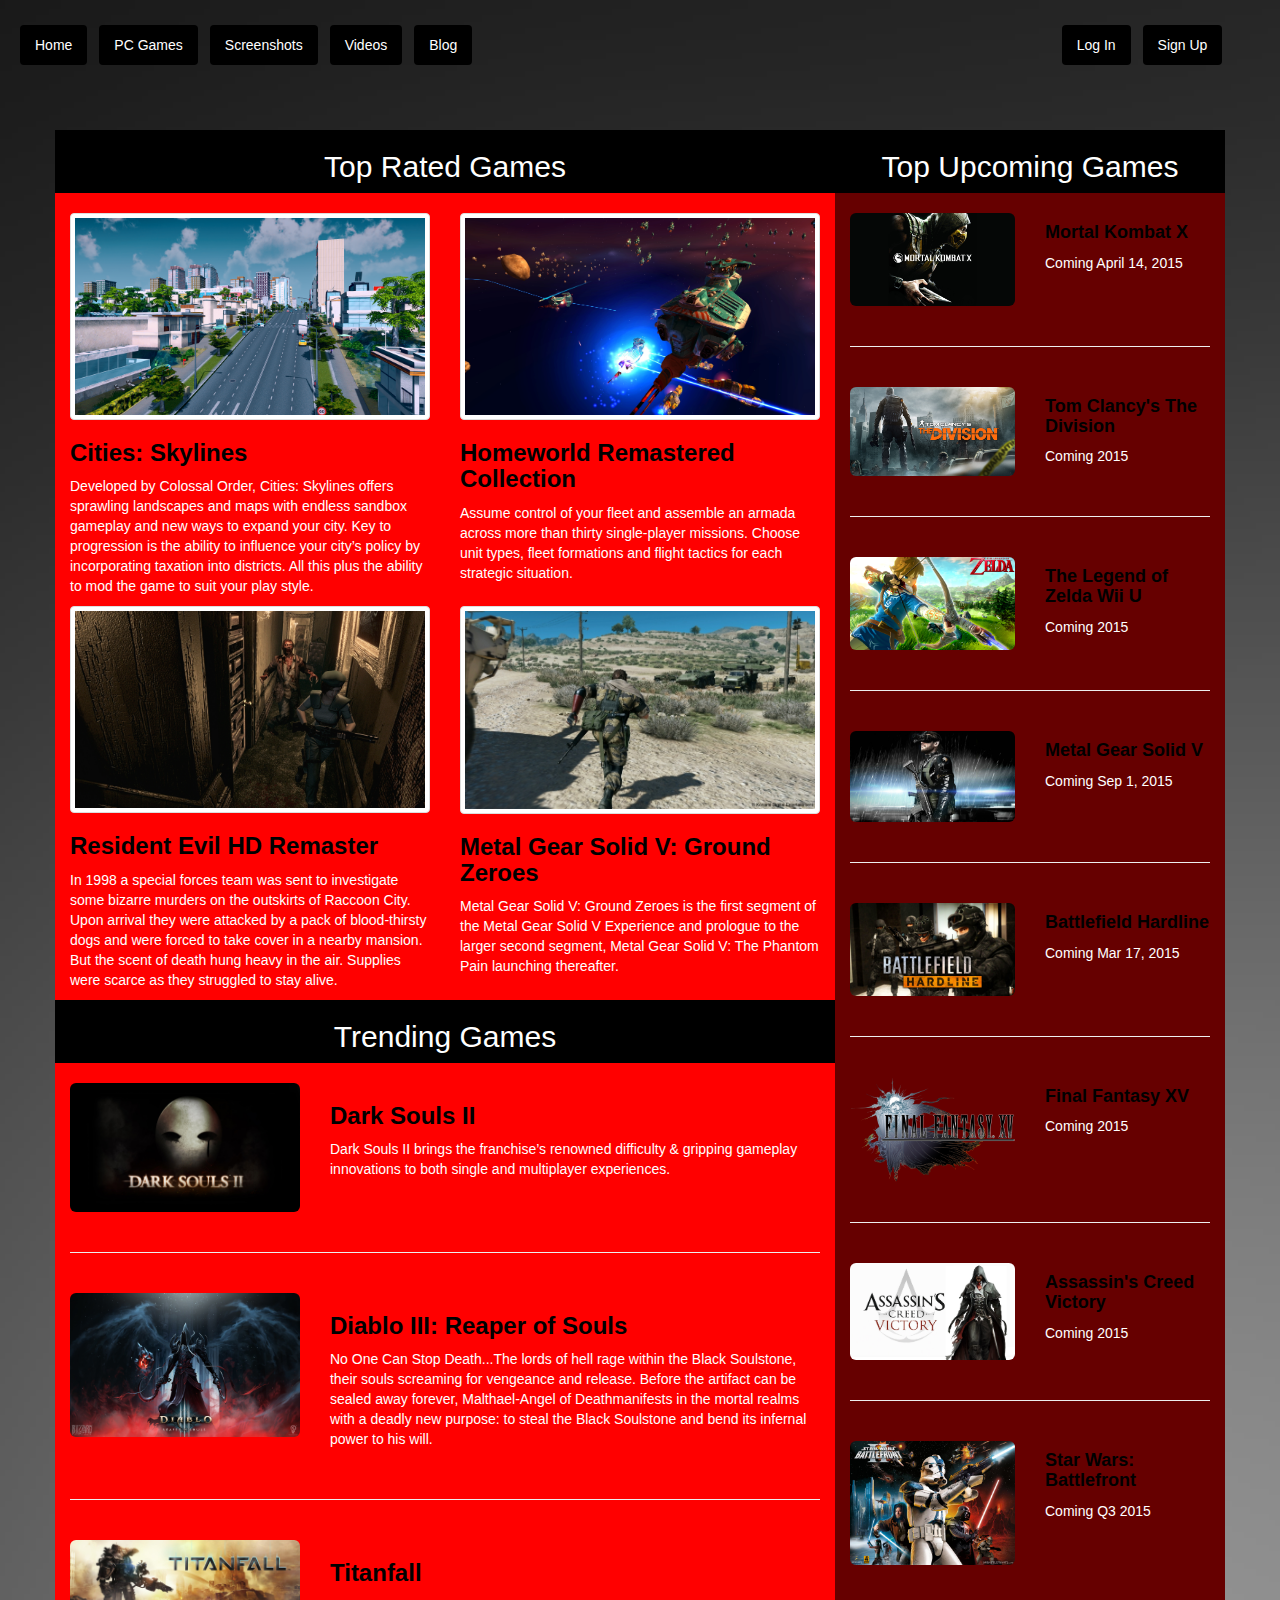
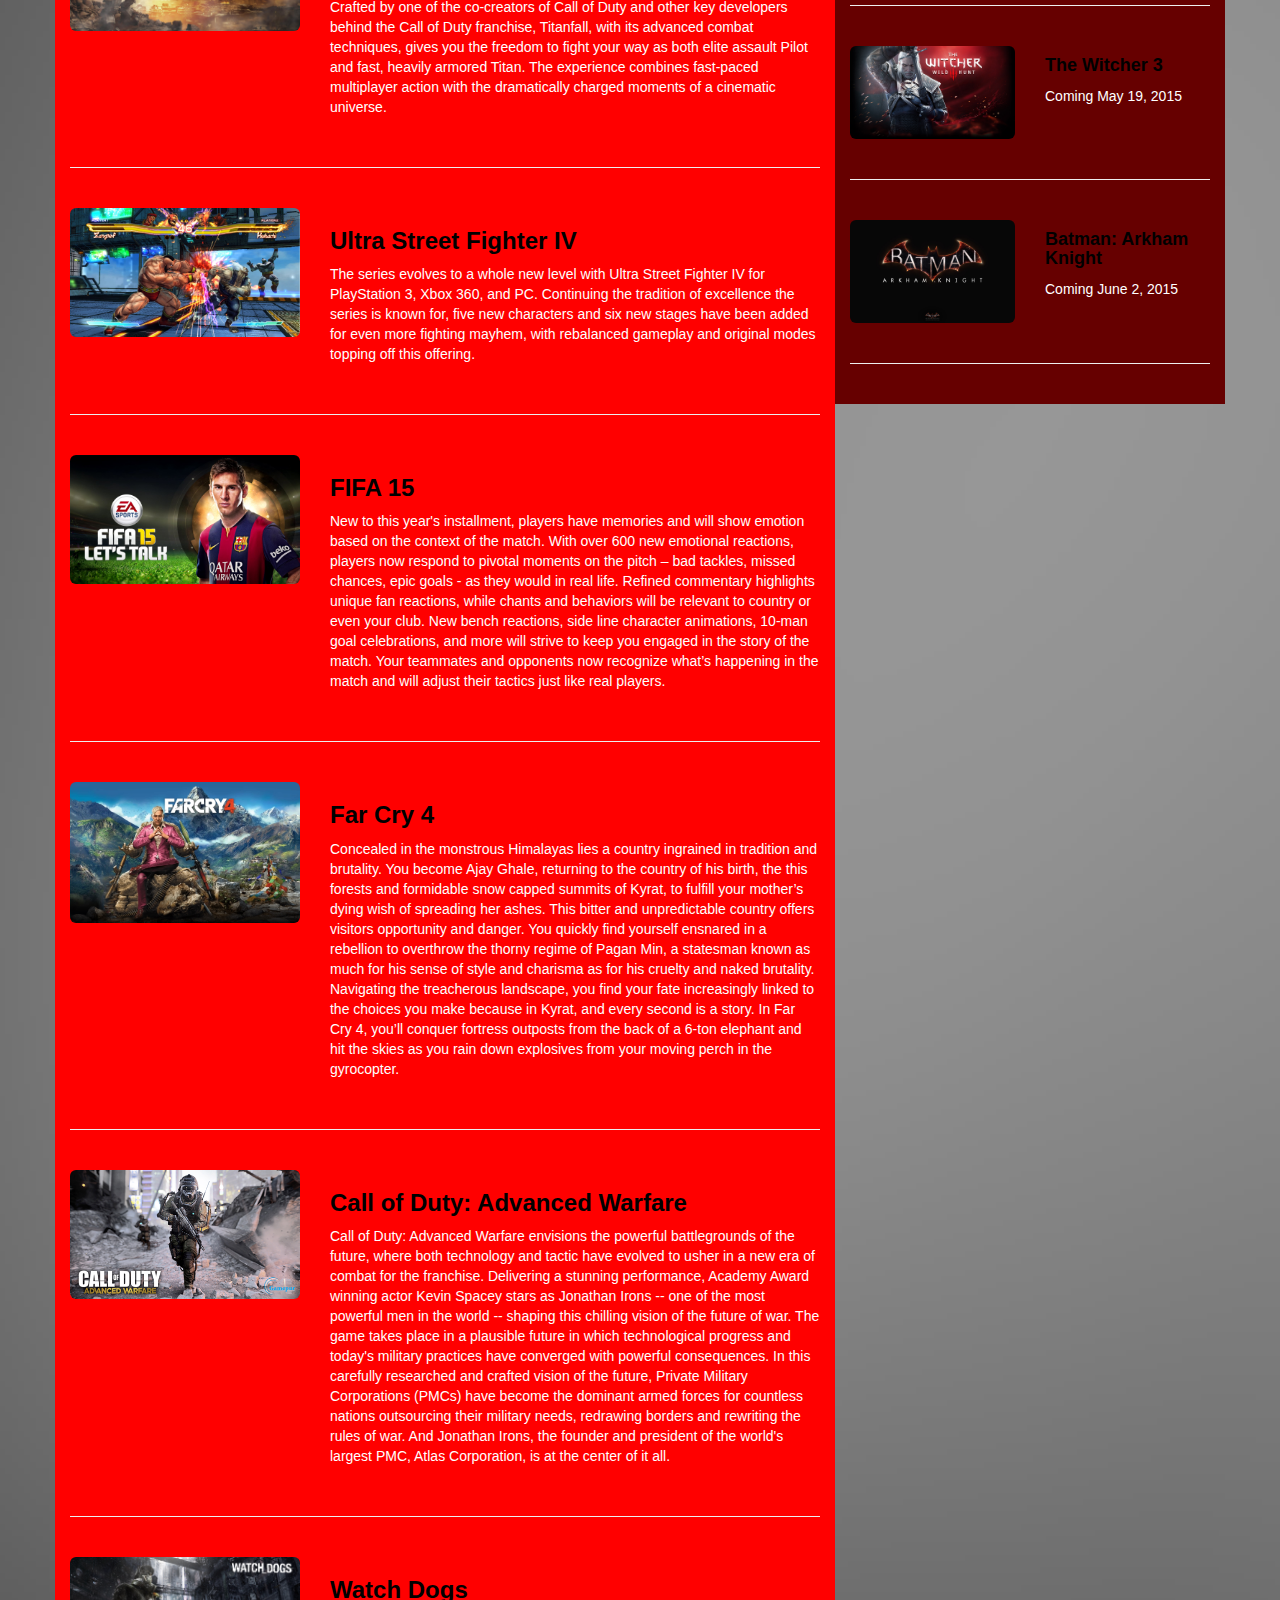
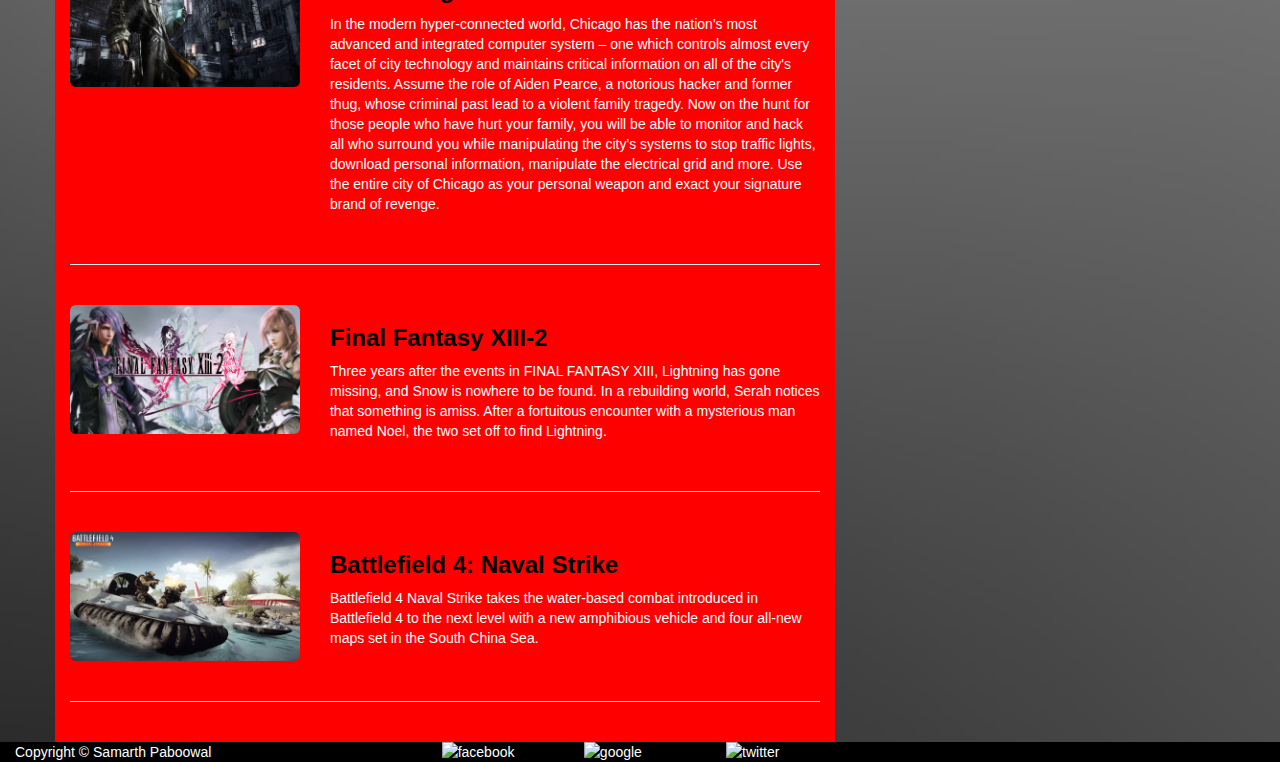
==== index.html @ a8f9a97d "a" ====
<!DOCTYPE html>
<html lang="en">
<head>
	<title>Gaming Hour</title>
	<meta charset="utf-8">
	<meta http-equiv="X-UA-Compatible" content="IE=edge">
	<meta name="viewport" content="width=device-width initial-scale=1">
	<link rel="stylesheet" type="text/css" href="css/bootstrap.css">
	<link rel="stylesheet" type="text/css" href="css/index.css">
</head>
<body>
	<div class="container-fluid">
		<br>
			<div class="row header">
				<div class="col-md-10">
					<ul class="nav nav-pills">
						<li><a class="buttons" href="index.html">Home</a></li>
						<li><a class="buttons" href="games.html">PC Games</a></li>
						<li><a class="buttons" href="screenshots.html">Screenshots</a></li>
						<li><a class="buttons" href="videos.html">Videos</a></li>
						<li><a class="buttons" href="blog.html">Blog</a></li>
					</ul>
				</div>
				<div class="col-md-2">
					<ul class="nav nav-pills">
						<li><a class="buttons" href="login.html">Log In</a></li>
						<li><a class="buttons" href="signup.html">Sign Up</a></li>
					</ul>
				</div>
			</div><br><br><br>

		<div class="container">
			<div class="row">
				<div class="col-md-8 a">
					<div class="row">
						<div class="col-md-12 rated">
							<h2 class="text-center">Top Rated Games</h2>
						</div>
					</div><br>
					<div class="row">
						<div class="col-md-6">
							<img class="img-responsive img-thumbnail" src="images/rated1.png" alt="rated1">
							<h3 class="heading"><b>Cities: Skylines</b></h3>
							<p class="para">Developed by Colossal Order, Cities: Skylines offers sprawling landscapes and maps with endless sandbox gameplay and new ways to expand your city. Key to progression is the ability to influence your city’s policy by incorporating taxation into districts. All this plus the ability to mod the game to suit your play style.</p>
						</div>
						<div class="col-md-6">
							<img class="img-responsive img-thumbnail" src="images/rated2.jpg" alt="rated2">
							<h3 class="heading"><b>Homeworld Remastered Collection</b></h3>
							<p class="para">Assume control of your fleet and assemble an armada across more than thirty single-player missions. Choose unit types, fleet formations and flight tactics for each strategic situation.</p>
						</div>
					</div>
					<div class="row">
						<div class="col-md-6">
							<img class="img-responsive img-thumbnail" src="images/rated3.jpg" alt="rated3">
							<h3 class="heading"><b>Resident Evil HD Remaster</b></h3>
							<p class="para"> In 1998 a special forces team was sent to investigate some bizarre murders on the outskirts of Raccoon City. Upon arrival they were attacked by a pack of blood-thirsty dogs and were forced to take cover in a nearby mansion. But the scent of death hung heavy in the air. Supplies were scarce as they struggled to stay alive.</p>
						</div>
						<div class="col-md-6">
							<img class="img-responsive img-thumbnail" src="images/rated4.jpg" alt="rated4">
							<h3 class="heading"><b>Metal Gear Solid V: Ground Zeroes</b></h3>
							<p class="para">Metal Gear Solid V: Ground Zeroes is the first segment of the Metal Gear Solid V Experience and prologue to the larger second segment, Metal Gear Solid V: The Phantom Pain launching thereafter.</p>
						</div>
					</div>
					<div class="row">
						<div class="col-md-12 trending">
							<h2 class="text-center">Trending Games</h2>
						</div>
					</div><br>
					<div class="row">
						<div class="col-md-4">
							<img class="img-responsive img-rounded" src="images/trending1.jpg" alt="trending1">
						</div>
						<div class="col-md-8">
							<h3 class="heading"><b>Dark Souls II</b></h3>
							<p class="para">Dark Souls II brings the franchise’s renowned difficulty & gripping gameplay innovations to both single and multiplayer experiences.</p>
						</div>
					</div><br><hr><br>
					<div class="row">
						<div class="col-md-4">
							<img class="img-responsive img-rounded" src="images/trending2.jpg" alt="trending2">
						</div>
						<div class="col-md-8">
							<h3 class="heading"><b>Diablo III: Reaper of Souls</b></h3>
							<p class="para">No One Can Stop Death...The lords of hell rage within the Black Soulstone, their souls screaming for vengeance and release. Before the artifact can be sealed away forever, Malthael-Angel of Deathmanifests in the mortal realms with a deadly new purpose: to steal the Black Soulstone and bend its infernal power to his will. </p>
						</div>
					</div><br><hr><br>
					<div class="row">
						<div class="col-md-4">
							<img class="img-responsive img-rounded" src="images/trending3.jpg" alt="trending3">
						</div>
						<div class="col-md-8">
							<h3 class="heading"><b>Titanfall</b></h3>
							<p class="para"> Crafted by one of the co-creators of Call of Duty and other key developers behind the Call of Duty franchise, Titanfall, with its advanced combat techniques, gives you the freedom to fight your way as both elite assault Pilot and fast, heavily armored Titan. The experience combines fast-paced multiplayer action with the dramatically charged moments of a cinematic universe.</p>
						</div>
					</div><br><hr><br>
					<div class="row">
						<div class="col-md-4">
							<img class="img-responsive img-rounded" src="images/trending4.jpg" alt="trending4">
						</div>
						<div class="col-md-8">
							<h3 class="heading"><b>Ultra Street Fighter IV</b></h3>
							<p class="para">The series evolves to a whole new level with Ultra Street Fighter IV for PlayStation 3, Xbox 360, and PC. Continuing the tradition of excellence the series is known for, five new characters and six new stages have been added for even more fighting mayhem, with rebalanced gameplay and original modes topping off this offering.</p>
						</div>
					</div><br><hr><br>
					<div class="row">
						<div class="col-md-4">
							<img class="img-responsive img-rounded" src="images/trending5.jpg" alt="trending5">
						</div>
						<div class="col-md-8">
							<h3 class="heading"><b>FIFA 15</b></h3>
							<p class="para"> New to this year's installment, players have memories and will show emotion based on the context of the match. With over 600 new emotional reactions, players now respond to pivotal moments on the pitch – bad tackles, missed chances, epic goals - as they would in real life. Refined commentary highlights unique fan reactions, while chants and behaviors will be relevant to country or even your club. New bench reactions, side line character animations, 10-man goal celebrations, and more will strive to keep you engaged in the story of the match. Your teammates and opponents now recognize what’s happening in the match and will adjust their tactics just like real players.</p>
						</div>
					</div><br><hr><br>
					<div class="row">
						<div class="col-md-4">
							<img class="img-responsive img-rounded" src="images/trending6.jpg" alt="trending6">
						</div>
						<div class="col-md-8">
							<h3 class="heading"><b>Far Cry 4</b></h3>
							<p class="para">Concealed in the monstrous Himalayas lies a country ingrained in tradition and brutality. You become Ajay Ghale, returning to the country of his birth, the this forests and formidable snow capped summits of Kyrat, to fulfill your mother’s dying wish of spreading her ashes. This bitter and unpredictable country offers visitors opportunity and danger. You quickly find yourself ensnared in a rebellion to overthrow the thorny regime of Pagan Min, a statesman known as much for his sense of style and charisma as for his cruelty and naked brutality. Navigating the treacherous landscape, you find your fate increasingly linked to the choices you make because in Kyrat, and every second is a story. In Far Cry 4, you’ll conquer fortress outposts from the back of a 6-ton elephant and hit the skies as you rain down explosives from your moving perch in the gyrocopter.</p>
						</div>
					</div><br><hr><br>
					<div class="row">
						<div class="col-md-4">
							<img class="img-responsive img-rounded" src="images/trending7.jpg" alt="trending7">
						</div>
						<div class="col-md-8">
							<h3 class="heading"><b>Call of Duty: Advanced Warfare</b></h3>
							<p class="para">Call of Duty: Advanced Warfare envisions the powerful battlegrounds of the future, where both technology and tactic have evolved to usher in a new era of combat for the franchise. Delivering a stunning performance, Academy Award winning actor Kevin Spacey stars as Jonathan Irons -- one of the most powerful men in the world -- shaping this chilling vision of the future of war. The game takes place in a plausible future in which technological progress and today's military practices have converged with powerful consequences. In this carefully researched and crafted vision of the future, Private Military Corporations (PMCs) have become the dominant armed forces for countless nations outsourcing their military needs, redrawing borders and rewriting the rules of war. And Jonathan Irons, the founder and president of the world's largest PMC, Atlas Corporation, is at the center of it all. </p>
						</div>
					</div><br><hr><br>
					<div class="row">
						<div class="col-md-4">
							<img class="img-responsive img-rounded" src="images/trending8.jpg" alt="trending8">
						</div>
						<div class="col-md-8">
							<h3 class="heading"><b>Watch Dogs</b></h3>
							<p class="para">In the modern hyper-connected world, Chicago has the nation's most advanced and integrated computer system – one which controls almost every facet of city technology and maintains critical information on all of the city's residents. Assume the role of Aiden Pearce, a notorious hacker and former thug, whose criminal past lead to a violent family tragedy. Now on the hunt for those people who have hurt your family, you will be able to monitor and hack all who surround you while manipulating the city's systems to stop traffic lights, download personal information, manipulate the electrical grid and more. Use the entire city of Chicago as your personal weapon and exact your signature brand of revenge.</p>
						</div>
					</div><br><hr><br>
					<div class="row">
						<div class="col-md-4">
							<img class="img-responsive img-rounded" src="images/trending9.jpg" alt="trending9">
						</div>
						<div class="col-md-8">
							<h3 class="heading"><b>Final Fantasy XIII-2</b></h3>
							<p class="para">Three years after the events in FINAL FANTASY XIII, Lightning has gone missing, and Snow is nowhere to be found. In a rebuilding world, Serah notices that something is amiss. After a fortuitous encounter with a mysterious man named Noel, the two set off to find Lightning.</p>
						</div>
					</div><br><hr><br>
					<div class="row">
						<div class="col-md-4">
							<img class="img-responsive img-rounded" src="images/trending10.jpg" alt="trending10">
						</div>
						<div class="col-md-8">
							<h3 class="heading"><b>Battlefield 4: Naval Strike</b></h3>
							<p class="para">Battlefield 4 Naval Strike takes the water-based combat introduced in Battlefield 4 to the next level with a new amphibious vehicle and four all-new maps set in the South China Sea.</p>
						</div>
					</div><br><hr><br>
				</div>
				<div class="col-md-4 b">
					<div class="row">
						<div class="col-md-12 upcoming">
							<h2 class="text-center">Top Upcoming Games</h2>
						</div>
					</div><br>
					<div class="row">
						<div class="col-md-6">
							<img class="img-responsive img-rounded" src="images/upcoming1.jpg" alt="upcoming1">
						</div>
						<div class="col-md-6">
							<h4 class="heading"><b>Mortal Kombat X</b></h4>
							<p class="para">Coming April 14, 2015</p>
						</div>
					</div><br><hr><br>
					<div class="row">
						<div class="col-md-6">
							<img class="img-responsive img-rounded" src="images/upcoming2.jpg" alt="upcoming2">
						</div>
						<div class="col-md-6">
							<h4 class="heading"><b>Tom Clancy's The Division</b></h4>
							<p class="para">Coming 2015</p>
						</div>
					</div><br><hr><br>
					<div class="row">
						<div class="col-md-6">
							<img class="img-responsive img-rounded" src="images/upcoming3.jpg" alt="upcoming3">
						</div>
						<div class="col-md-6">
							<h4 class="heading"><b>The Legend of Zelda Wii U</b></h4>
							<p class="para">Coming 2015</p>
						</div>
					</div><br><hr><br>
					<div class="row">
						<div class="col-md-6">
							<img class="img-responsive img-rounded" src="images/upcoming4.jpg" alt="upcoming4">
						</div>
						<div class="col-md-6">
							<h4 class="heading"><b>Metal Gear Solid V</b></h4>
							<p class="para">Coming Sep 1, 2015</p>
						</div>
					</div><br><hr><br>
					<div class="row">
						<div class="col-md-6">
							<img class="img-responsive img-rounded" src="images/upcoming5.jpg" alt="upcoming5">
						</div>
						<div class="col-md-6">
							<h4 class="heading"><b>Battlefield Hardline</b></h4>
							<p class="para">Coming Mar 17, 2015</p>
						</div>
					</div><br><hr><br>
					<div class="row">
						<div class="col-md-6">
							<img class="img-responsive img-rounded" src="images/upcoming6.jpg" alt="upcoming6">
						</div>
						<div class="col-md-6">
							<h4 class="heading"><b>Final Fantasy XV</b></h4>
							<p class="para">Coming 2015</p>
						</div>
					</div><br><hr><br>
					<div class="row">
						<div class="col-md-6">
							<img class="img-responsive img-rounded" src="images/upcoming7.jpg" alt="upcoming7">
						</div>
						<div class="col-md-6">
							<h4 class="heading"><b>Assassin's Creed Victory</b></h4>
							<p class="para">Coming 2015</p>
						</div>
					</div><br><hr><br>
					<div class="row">
						<div class="col-md-6">
							<img class="img-responsive img-rounded" src="images/upcoming8.jpg" alt="upcoming8">
						</div>
						<div class="col-md-6">
							<h4 class="heading"><b>Star Wars: Battlefront</b></h4>
							<p class="para">Coming Q3 2015</p>
						</div>
					</div><br><hr><br>
					<div class="row">
						<div class="col-md-6">
							<img class="img-responsive img-rounded" src="images/upcoming9.jpg" alt="upcoming9">
						</div>
						<div class="col-md-6">
							<h4 class="heading"><b>The Witcher 3</b></h4>
							<p class="para">Coming May 19, 2015</p>
						</div>
					</div><br><hr><br>
					<div class="row">
						<div class="col-md-6">
							<img class="img-responsive img-rounded" src="images/upcoming10.jpg" alt="upcoming10">
						</div>
						<div class="col-md-6">
							<h4 class="heading"><b>Batman: Arkham Knight</b></h4>
							<p class="para">Coming June 2, 2015</p>
						</div>
					</div><br><hr><br>
				</div>
			</div>
		</div>

		<div class="row footer">
			<div class="col-md-4">
				Copyright &#169; Samarth Paboowal
			</div>
			<div class="col-md-4">
				<div class="row">
					<div class="col-md-4 fb">
						<img src="images/" alt="facebook" class="img-responsive">
					</div>
					<div class="col-md-4 g">
						<img src="images/" alt="google" class="img-responsive">
					</div>
					<div class="col-md-4 t">
						<img src="images/" alt="twitter" class="img-responsive">
					</div>
				</div>
			</div>
			<div class="col-md-4">
				
			</div>
		</div>

	</div>
</body>
</html>
---- css/index.css ----
/* Index */
.container-fluid{
	height: 100%;
	background-image: url("../images/a.png");
	background-repeat: no-repeat;
	background-size: cover;
	background-position: center;

}

.header{
	width: 100%;
}

.buttons{
	color: white;
	background-color: black;
	margin: 5px;
}

.container{
	height: 100%;
}

.rated{
	background-color: black;
	color: white;
}

.trending{
	background-color: black;
	color: white;
}

.upcoming{
	background-color: black;
	color: white;
}

.para{
	color: white;
}

.heading{
	color: black;
}

.footer{
	background-color: black;
	color: white;
}

.a{
	background-color: red;
}

.b{
	background-color: #660000;
}


/* PC Games */
.index{
	background-color: black;
}

.alpha{
	background-color: red;
}
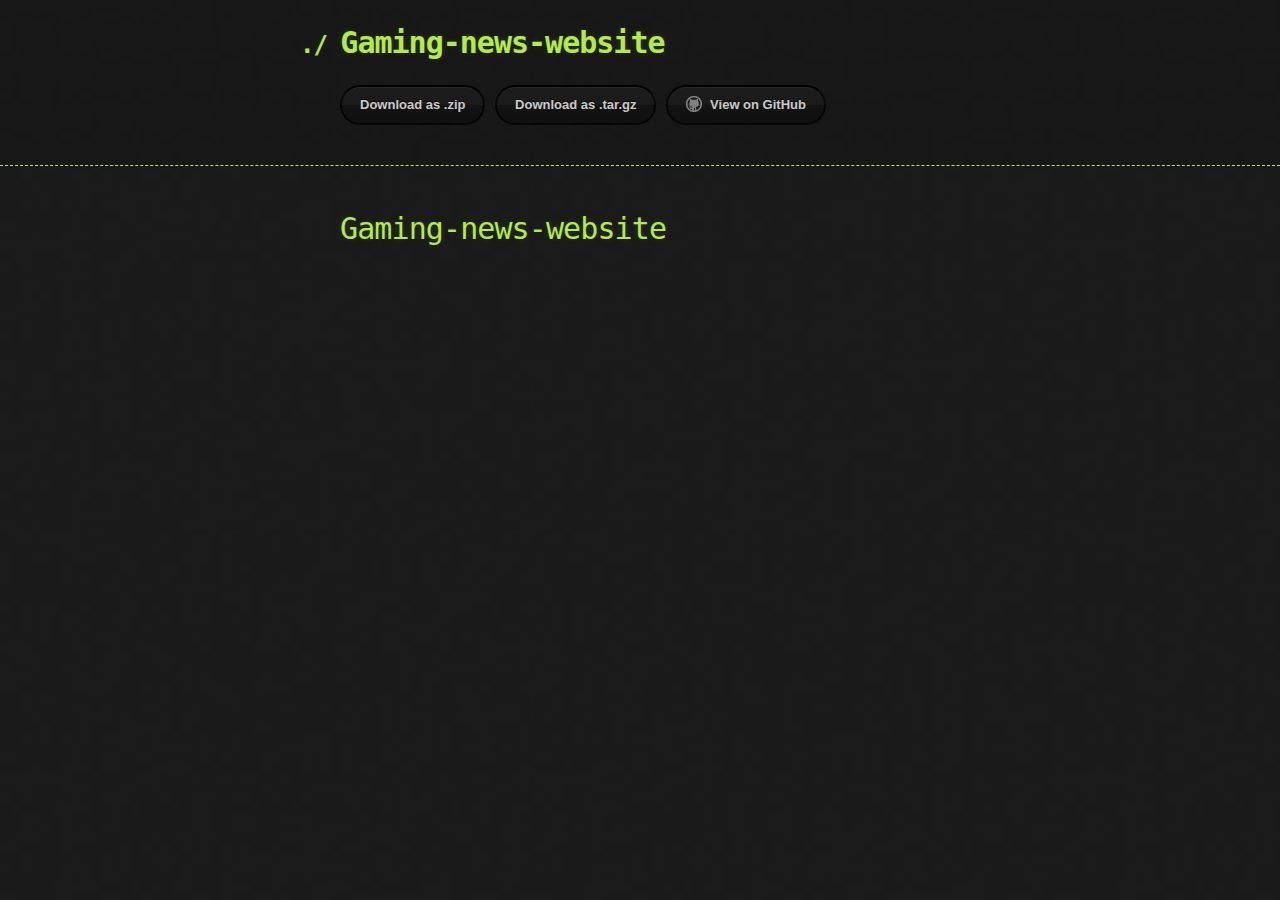
==== commit 6ec6c32c: "Create gh-pages branch via GitHub" ====
--- a/index.html
+++ b/index.html
@@ -1,284 +1,38 @@
 <!DOCTYPE html>
-<html lang="en">
-<head>
-	<title>Gaming Hour</title>
-	<meta charset="utf-8">
-	<meta http-equiv="X-UA-Compatible" content="IE=edge">
-	<meta name="viewport" content="width=device-width initial-scale=1">
-	<link rel="stylesheet" type="text/css" href="css/bootstrap.css">
-	<link rel="stylesheet" type="text/css" href="css/index.css">
-</head>
-<body>
-	<div class="container-fluid">
-		<br>
-			<div class="row header">
-				<div class="col-md-10">
-					<ul class="nav nav-pills">
-						<li><a class="buttons" href="index.html">Home</a></li>
-						<li><a class="buttons" href="games.html">PC Games</a></li>
-						<li><a class="buttons" href="screenshots.html">Screenshots</a></li>
-						<li><a class="buttons" href="videos.html">Videos</a></li>
-						<li><a class="buttons" href="blog.html">Blog</a></li>
-					</ul>
-				</div>
-				<div class="col-md-2">
-					<ul class="nav nav-pills">
-						<li><a class="buttons" href="login.html">Log In</a></li>
-						<li><a class="buttons" href="signup.html">Sign Up</a></li>
-					</ul>
-				</div>
-			</div><br><br><br>
+<html>
+  <head>
+    <meta charset='utf-8'>
+    <meta http-equiv="X-UA-Compatible" content="chrome=1">
 
-		<div class="container">
-			<div class="row">
-				<div class="col-md-8 a">
-					<div class="row">
-						<div class="col-md-12 rated">
-							<h2 class="text-center">Top Rated Games</h2>
-						</div>
-					</div><br>
-					<div class="row">
-						<div class="col-md-6">
-							<img class="img-responsive img-thumbnail" src="images/rated1.png" alt="rated1">
-							<h3 class="heading"><b>Cities: Skylines</b></h3>
-							<p class="para">Developed by Colossal Order, Cities: Skylines offers sprawling landscapes and maps with endless sandbox gameplay and new ways to expand your city. Key to progression is the ability to influence your city’s policy by incorporating taxation into districts. All this plus the ability to mod the game to suit your play style.</p>
-						</div>
-						<div class="col-md-6">
-							<img class="img-responsive img-thumbnail" src="images/rated2.jpg" alt="rated2">
-							<h3 class="heading"><b>Homeworld Remastered Collection</b></h3>
-							<p class="para">Assume control of your fleet and assemble an armada across more than thirty single-player missions. Choose unit types, fleet formations and flight tactics for each strategic situation.</p>
-						</div>
-					</div>
-					<div class="row">
-						<div class="col-md-6">
-							<img class="img-responsive img-thumbnail" src="images/rated3.jpg" alt="rated3">
-							<h3 class="heading"><b>Resident Evil HD Remaster</b></h3>
-							<p class="para"> In 1998 a special forces team was sent to investigate some bizarre murders on the outskirts of Raccoon City. Upon arrival they were attacked by a pack of blood-thirsty dogs and were forced to take cover in a nearby mansion. But the scent of death hung heavy in the air. Supplies were scarce as they struggled to stay alive.</p>
-						</div>
-						<div class="col-md-6">
-							<img class="img-responsive img-thumbnail" src="images/rated4.jpg" alt="rated4">
-							<h3 class="heading"><b>Metal Gear Solid V: Ground Zeroes</b></h3>
-							<p class="para">Metal Gear Solid V: Ground Zeroes is the first segment of the Metal Gear Solid V Experience and prologue to the larger second segment, Metal Gear Solid V: The Phantom Pain launching thereafter.</p>
-						</div>
-					</div>
-					<div class="row">
-						<div class="col-md-12 trending">
-							<h2 class="text-center">Trending Games</h2>
-						</div>
-					</div><br>
-					<div class="row">
-						<div class="col-md-4">
-							<img class="img-responsive img-rounded" src="images/trending1.jpg" alt="trending1">
-						</div>
-						<div class="col-md-8">
-							<h3 class="heading"><b>Dark Souls II</b></h3>
-							<p class="para">Dark Souls II brings the franchise’s renowned difficulty & gripping gameplay innovations to both single and multiplayer experiences.</p>
-						</div>
-					</div><br><hr><br>
-					<div class="row">
-						<div class="col-md-4">
-							<img class="img-responsive img-rounded" src="images/trending2.jpg" alt="trending2">
-						</div>
-						<div class="col-md-8">
-							<h3 class="heading"><b>Diablo III: Reaper of Souls</b></h3>
-							<p class="para">No One Can Stop Death...The lords of hell rage within the Black Soulstone, their souls screaming for vengeance and release. Before the artifact can be sealed away forever, Malthael-Angel of Deathmanifests in the mortal realms with a deadly new purpose: to steal the Black Soulstone and bend its infernal power to his will. </p>
-						</div>
-					</div><br><hr><br>
-					<div class="row">
-						<div class="col-md-4">
-							<img class="img-responsive img-rounded" src="images/trending3.jpg" alt="trending3">
-						</div>
-						<div class="col-md-8">
-							<h3 class="heading"><b>Titanfall</b></h3>
-							<p class="para"> Crafted by one of the co-creators of Call of Duty and other key developers behind the Call of Duty franchise, Titanfall, with its advanced combat techniques, gives you the freedom to fight your way as both elite assault Pilot and fast, heavily armored Titan. The experience combines fast-paced multiplayer action with the dramatically charged moments of a cinematic universe.</p>
-						</div>
-					</div><br><hr><br>
-					<div class="row">
-						<div class="col-md-4">
-							<img class="img-responsive img-rounded" src="images/trending4.jpg" alt="trending4">
-						</div>
-						<div class="col-md-8">
-							<h3 class="heading"><b>Ultra Street Fighter IV</b></h3>
-							<p class="para">The series evolves to a whole new level with Ultra Street Fighter IV for PlayStation 3, Xbox 360, and PC. Continuing the tradition of excellence the series is known for, five new characters and six new stages have been added for even more fighting mayhem, with rebalanced gameplay and original modes topping off this offering.</p>
-						</div>
-					</div><br><hr><br>
-					<div class="row">
-						<div class="col-md-4">
-							<img class="img-responsive img-rounded" src="images/trending5.jpg" alt="trending5">
-						</div>
-						<div class="col-md-8">
-							<h3 class="heading"><b>FIFA 15</b></h3>
-							<p class="para"> New to this year's installment, players have memories and will show emotion based on the context of the match. With over 600 new emotional reactions, players now respond to pivotal moments on the pitch – bad tackles, missed chances, epic goals - as they would in real life. Refined commentary highlights unique fan reactions, while chants and behaviors will be relevant to country or even your club. New bench reactions, side line character animations, 10-man goal celebrations, and more will strive to keep you engaged in the story of the match. Your teammates and opponents now recognize what’s happening in the match and will adjust their tactics just like real players.</p>
-						</div>
-					</div><br><hr><br>
-					<div class="row">
-						<div class="col-md-4">
-							<img class="img-responsive img-rounded" src="images/trending6.jpg" alt="trending6">
-						</div>
-						<div class="col-md-8">
-							<h3 class="heading"><b>Far Cry 4</b></h3>
-							<p class="para">Concealed in the monstrous Himalayas lies a country ingrained in tradition and brutality. You become Ajay Ghale, returning to the country of his birth, the this forests and formidable snow capped summits of Kyrat, to fulfill your mother’s dying wish of spreading her ashes. This bitter and unpredictable country offers visitors opportunity and danger. You quickly find yourself ensnared in a rebellion to overthrow the thorny regime of Pagan Min, a statesman known as much for his sense of style and charisma as for his cruelty and naked brutality. Navigating the treacherous landscape, you find your fate increasingly linked to the choices you make because in Kyrat, and every second is a story. In Far Cry 4, you’ll conquer fortress outposts from the back of a 6-ton elephant and hit the skies as you rain down explosives from your moving perch in the gyrocopter.</p>
-						</div>
-					</div><br><hr><br>
-					<div class="row">
-						<div class="col-md-4">
-							<img class="img-responsive img-rounded" src="images/trending7.jpg" alt="trending7">
-						</div>
-						<div class="col-md-8">
-							<h3 class="heading"><b>Call of Duty: Advanced Warfare</b></h3>
-							<p class="para">Call of Duty: Advanced Warfare envisions the powerful battlegrounds of the future, where both technology and tactic have evolved to usher in a new era of combat for the franchise. Delivering a stunning performance, Academy Award winning actor Kevin Spacey stars as Jonathan Irons -- one of the most powerful men in the world -- shaping this chilling vision of the future of war. The game takes place in a plausible future in which technological progress and today's military practices have converged with powerful consequences. In this carefully researched and crafted vision of the future, Private Military Corporations (PMCs) have become the dominant armed forces for countless nations outsourcing their military needs, redrawing borders and rewriting the rules of war. And Jonathan Irons, the founder and president of the world's largest PMC, Atlas Corporation, is at the center of it all. </p>
-						</div>
-					</div><br><hr><br>
-					<div class="row">
-						<div class="col-md-4">
-							<img class="img-responsive img-rounded" src="images/trending8.jpg" alt="trending8">
-						</div>
-						<div class="col-md-8">
-							<h3 class="heading"><b>Watch Dogs</b></h3>
-							<p class="para">In the modern hyper-connected world, Chicago has the nation's most advanced and integrated computer system – one which controls almost every facet of city technology and maintains critical information on all of the city's residents. Assume the role of Aiden Pearce, a notorious hacker and former thug, whose criminal past lead to a violent family tragedy. Now on the hunt for those people who have hurt your family, you will be able to monitor and hack all who surround you while manipulating the city's systems to stop traffic lights, download personal information, manipulate the electrical grid and more. Use the entire city of Chicago as your personal weapon and exact your signature brand of revenge.</p>
-						</div>
-					</div><br><hr><br>
-					<div class="row">
-						<div class="col-md-4">
-							<img class="img-responsive img-rounded" src="images/trending9.jpg" alt="trending9">
-						</div>
-						<div class="col-md-8">
-							<h3 class="heading"><b>Final Fantasy XIII-2</b></h3>
-							<p class="para">Three years after the events in FINAL FANTASY XIII, Lightning has gone missing, and Snow is nowhere to be found. In a rebuilding world, Serah notices that something is amiss. After a fortuitous encounter with a mysterious man named Noel, the two set off to find Lightning.</p>
-						</div>
-					</div><br><hr><br>
-					<div class="row">
-						<div class="col-md-4">
-							<img class="img-responsive img-rounded" src="images/trending10.jpg" alt="trending10">
-						</div>
-						<div class="col-md-8">
-							<h3 class="heading"><b>Battlefield 4: Naval Strike</b></h3>
-							<p class="para">Battlefield 4 Naval Strike takes the water-based combat introduced in Battlefield 4 to the next level with a new amphibious vehicle and four all-new maps set in the South China Sea.</p>
-						</div>
-					</div><br><hr><br>
-				</div>
-				<div class="col-md-4 b">
-					<div class="row">
-						<div class="col-md-12 upcoming">
-							<h2 class="text-center">Top Upcoming Games</h2>
-						</div>
-					</div><br>
-					<div class="row">
-						<div class="col-md-6">
-							<img class="img-responsive img-rounded" src="images/upcoming1.jpg" alt="upcoming1">
-						</div>
-						<div class="col-md-6">
-							<h4 class="heading"><b>Mortal Kombat X</b></h4>
-							<p class="para">Coming April 14, 2015</p>
-						</div>
-					</div><br><hr><br>
-					<div class="row">
-						<div class="col-md-6">
-							<img class="img-responsive img-rounded" src="images/upcoming2.jpg" alt="upcoming2">
-						</div>
-						<div class="col-md-6">
-							<h4 class="heading"><b>Tom Clancy's The Division</b></h4>
-							<p class="para">Coming 2015</p>
-						</div>
-					</div><br><hr><br>
-					<div class="row">
-						<div class="col-md-6">
-							<img class="img-responsive img-rounded" src="images/upcoming3.jpg" alt="upcoming3">
-						</div>
-						<div class="col-md-6">
-							<h4 class="heading"><b>The Legend of Zelda Wii U</b></h4>
-							<p class="para">Coming 2015</p>
-						</div>
-					</div><br><hr><br>
-					<div class="row">
-						<div class="col-md-6">
-							<img class="img-responsive img-rounded" src="images/upcoming4.jpg" alt="upcoming4">
-						</div>
-						<div class="col-md-6">
-							<h4 class="heading"><b>Metal Gear Solid V</b></h4>
-							<p class="para">Coming Sep 1, 2015</p>
-						</div>
-					</div><br><hr><br>
-					<div class="row">
-						<div class="col-md-6">
-							<img class="img-responsive img-rounded" src="images/upcoming5.jpg" alt="upcoming5">
-						</div>
-						<div class="col-md-6">
-							<h4 class="heading"><b>Battlefield Hardline</b></h4>
-							<p class="para">Coming Mar 17, 2015</p>
-						</div>
-					</div><br><hr><br>
-					<div class="row">
-						<div class="col-md-6">
-							<img class="img-responsive img-rounded" src="images/upcoming6.jpg" alt="upcoming6">
-						</div>
-						<div class="col-md-6">
-							<h4 class="heading"><b>Final Fantasy XV</b></h4>
-							<p class="para">Coming 2015</p>
-						</div>
-					</div><br><hr><br>
-					<div class="row">
-						<div class="col-md-6">
-							<img class="img-responsive img-rounded" src="images/upcoming7.jpg" alt="upcoming7">
-						</div>
-						<div class="col-md-6">
-							<h4 class="heading"><b>Assassin's Creed Victory</b></h4>
-							<p class="para">Coming 2015</p>
-						</div>
-					</div><br><hr><br>
-					<div class="row">
-						<div class="col-md-6">
-							<img class="img-responsive img-rounded" src="images/upcoming8.jpg" alt="upcoming8">
-						</div>
-						<div class="col-md-6">
-							<h4 class="heading"><b>Star Wars: Battlefront</b></h4>
-							<p class="para">Coming Q3 2015</p>
-						</div>
-					</div><br><hr><br>
-					<div class="row">
-						<div class="col-md-6">
-							<img class="img-responsive img-rounded" src="images/upcoming9.jpg" alt="upcoming9">
-						</div>
-						<div class="col-md-6">
-							<h4 class="heading"><b>The Witcher 3</b></h4>
-							<p class="para">Coming May 19, 2015</p>
-						</div>
-					</div><br><hr><br>
-					<div class="row">
-						<div class="col-md-6">
-							<img class="img-responsive img-rounded" src="images/upcoming10.jpg" alt="upcoming10">
-						</div>
-						<div class="col-md-6">
-							<h4 class="heading"><b>Batman: Arkham Knight</b></h4>
-							<p class="para">Coming June 2, 2015</p>
-						</div>
-					</div><br><hr><br>
-				</div>
-			</div>
-		</div>
+    <link rel="stylesheet" type="text/css" href="stylesheets/stylesheet.css" media="screen">
+    <link rel="stylesheet" type="text/css" href="stylesheets/pygment_trac.css" media="screen">
+    <link rel="stylesheet" type="text/css" href="stylesheets/print.css" media="print">
 
-		<div class="row footer">
-			<div class="col-md-4">
-				Copyright &#169; Samarth Paboowal
-			</div>
-			<div class="col-md-4">
-				<div class="row">
-					<div class="col-md-4 fb">
-						<img src="images/" alt="facebook" class="img-responsive">
-					</div>
-					<div class="col-md-4 g">
-						<img src="images/" alt="google" class="img-responsive">
-					</div>
-					<div class="col-md-4 t">
-						<img src="images/" alt="twitter" class="img-responsive">
-					</div>
-				</div>
-			</div>
-			<div class="col-md-4">
-				
-			</div>
-		</div>
+    <title>Gaming-news-website by samarth4487</title>
+  </head>
 
-	</div>
-</body>
+  <body>
+
+    <header>
+      <div class="container">
+        <h1>Gaming-news-website</h1>
+        <h2></h2>
+
+        <section id="downloads">
+          <a href="https://github.com/samarth4487/Gaming-news-website/zipball/master" class="btn">Download as .zip</a>
+          <a href="https://github.com/samarth4487/Gaming-news-website/tarball/master" class="btn">Download as .tar.gz</a>
+          <a href="https://github.com/samarth4487/Gaming-news-website" class="btn btn-github"><span class="icon"></span>View on GitHub</a>
+        </section>
+      </div>
+    </header>
+
+    <div class="container">
+      <section id="main_content">
+        <h1>
+<a id="gaming-news-website" class="anchor" href="#gaming-news-website" aria-hidden="true"><span class="octicon octicon-link"></span></a>Gaming-news-website</h1>
+      </section>
+    </div>
+
+    
+  </body>
 </html>--- a/stylesheets/stylesheet.css
+++ b/stylesheets/stylesheet.css
@@ -0,0 +1,247 @@
+body {
+  margin: 0;
+  padding: 0;
+  background: #151515 url("../images/bkg.png") 0 0;
+  color: #eaeaea;
+  font: 16px;
+  line-height: 1.5;
+  font-family: Monaco, "Bitstream Vera Sans Mono", "Lucida Console", Terminal, monospace;
+}
+
+/* General & 'Reset' Stuff */
+
+.container {
+  width: 90%;
+  max-width: 600px;
+  margin: 0 auto;
+}
+
+section {
+  display: block;
+  margin: 0 0 20px 0;
+}
+
+h1, h2, h3, h4, h5, h6 {
+  margin: 0 0 20px;
+}
+
+li {
+  line-height: 1.4 ;
+}
+
+/* Header, <header>
+   header   - container
+   h1       - project name
+   h2       - project description
+*/
+
+header {
+  background: rgba(0, 0, 0, 0.1);
+  width: 100%;
+  border-bottom: 1px dashed #b5e853;
+  padding: 20px 0;
+  margin: 0 0 40px 0;
+}
+
+header h1 {
+  font-size: 30px;
+  line-height: 1.5;
+  margin: 0 0 0 -40px;
+  font-weight: bold;
+  font-family: Monaco, "Bitstream Vera Sans Mono", "Lucida Console", Terminal, monospace;
+  color: #b5e853;
+  text-shadow: 0 1px 1px rgba(0, 0, 0, 0.1),
+               0 0 5px rgba(181, 232, 83, 0.1),
+               0 0 10px rgba(181, 232, 83, 0.1);
+  letter-spacing: -1px;
+  -webkit-font-smoothing: antialiased;
+}
+
+header h1:before {
+  content: "./ ";
+  font-size: 24px;
+}
+
+header h2 {
+  font-size: 18px;
+  font-weight: 300;
+  color: #666;
+}
+
+#downloads .btn {
+  display: inline-block;
+  text-align: center;
+  margin: 0;
+}
+
+/* Main Content
+*/
+
+#main_content {
+  width: 100%;
+  -webkit-font-smoothing: antialiased;
+}
+section img {
+  max-width: 100%
+}
+
+h1, h2, h3, h4, h5, h6 {
+  font-weight: normal;
+  font-family: Monaco, "Bitstream Vera Sans Mono", "Lucida Console", Terminal, monospace;
+  color: #b5e853;
+  letter-spacing: -0.03em;
+  text-shadow: 0 1px 1px rgba(0, 0, 0, 0.1),
+               0 0 5px rgba(181, 232, 83, 0.1),
+               0 0 10px rgba(181, 232, 83, 0.1);
+}
+
+#main_content h1 {
+  font-size: 30px;
+}
+
+#main_content h2 {
+  font-size: 24px;
+}
+
+#main_content h3 {
+  font-size: 18px;
+}
+
+#main_content h4 {
+  font-size: 14px;
+}
+
+#main_content h5 {
+  font-size: 12px;
+  text-transform: uppercase;
+  margin: 0 0 5px 0;
+}
+
+#main_content h6 {
+  font-size: 12px;
+  text-transform: uppercase;
+  color: #999;
+  margin: 0 0 5px 0;
+}
+
+dt {
+  font-style: italic;
+  font-weight: bold;
+}
+
+ul li {
+  list-style: none;
+}
+
+ul li:before {
+  content: ">>";
+  font-family: Monaco, "Bitstream Vera Sans Mono", "Lucida Console", Terminal, monospace;
+  font-size: 13px;
+  color: #b5e853;
+  margin-left: -37px;
+  margin-right: 21px;
+  line-height: 16px;
+}
+
+blockquote {
+  color: #aaa;
+  padding-left: 10px;
+  border-left: 1px dotted #666;
+}
+
+pre {
+  background: rgba(0, 0, 0, 0.9);
+  border: 1px solid rgba(255, 255, 255, 0.15);
+  padding: 10px;
+  font-size: 14px;
+  color: #b5e853;
+  border-radius: 2px;
+  -moz-border-radius: 2px;
+  -webkit-border-radius: 2px;
+  text-wrap: normal;
+  overflow: auto;
+  overflow-y: hidden;
+}
+
+table {
+  width: 100%;
+  margin: 0 0 20px 0;
+}
+
+th {
+  text-align: left;
+  border-bottom: 1px dashed #b5e853;
+  padding: 5px 10px;
+}
+
+td {
+  padding: 5px 10px;
+}
+
+hr {
+  height: 0;
+  border: 0;
+  border-bottom: 1px dashed #b5e853;
+  color: #b5e853;
+}
+
+/* Buttons
+*/
+
+.btn {
+  display: inline-block;
+  background: -webkit-linear-gradient(top, rgba(40, 40, 40, 0.3), rgba(35, 35, 35, 0.3) 50%, rgba(10, 10, 10, 0.3) 50%, rgba(0, 0, 0, 0.3));
+  padding: 8px 18px;
+  border-radius: 50px;
+  border: 2px solid rgba(0, 0, 0, 0.7);
+  border-bottom: 2px solid rgba(0, 0, 0, 0.7);
+  border-top: 2px solid rgba(0, 0, 0, 1);
+  color: rgba(255, 255, 255, 0.8);
+  font-family: Helvetica, Arial, sans-serif;
+  font-weight: bold;
+  font-size: 13px;
+  text-decoration: none;
+  text-shadow: 0 -1px 0 rgba(0, 0, 0, 0.75);
+  box-shadow: inset 0 1px 0 rgba(255, 255, 255, 0.05);
+}
+
+.btn:hover {
+  background: -webkit-linear-gradient(top, rgba(40, 40, 40, 0.6), rgba(35, 35, 35, 0.6) 50%, rgba(10, 10, 10, 0.8) 50%, rgba(0, 0, 0, 0.8));
+}
+
+.btn .icon {
+  display: inline-block;
+  width: 16px;
+  height: 16px;
+  margin: 1px 8px 0 0;
+  float: left;
+}
+
+.btn-github .icon {
+  opacity: 0.6;
+  background: url("../images/blacktocat.png") 0 0 no-repeat;
+}
+
+/* Links
+   a, a:hover, a:visited
+*/
+
+a {
+  color: #63c0f5;
+  text-shadow: 0 0 5px rgba(104, 182, 255, 0.5);
+}
+
+/* Clearfix */
+
+.cf:before, .cf:after {
+  content:"";
+  display:table;
+}
+
+.cf:after {
+  clear:both;
+}
+
+.cf {
+  zoom:1;
+}--- a/stylesheets/pygment_trac.css
+++ b/stylesheets/pygment_trac.css
@@ -0,0 +1,68 @@
+.highlight .c { color: #999988; font-style: italic } /* Comment */
+.highlight .err { color: #a61717; background-color: #e3d2d2 } /* Error */
+.highlight .k { font-weight: bold } /* Keyword */
+.highlight .o { font-weight: bold } /* Operator */
+.highlight .cm { color: #999988; font-style: italic } /* Comment.Multiline */
+.highlight .cp { color: #999999; font-weight: bold } /* Comment.Preproc */
+.highlight .c1 { color: #999988; font-style: italic } /* Comment.Single */
+.highlight .cs { color: #999999; font-weight: bold; font-style: italic } /* Comment.Special */
+.highlight .gd { color: #000000; background-color: #ffdddd } /* Generic.Deleted */
+.highlight .gd .x { color: #000000; background-color: #ffaaaa } /* Generic.Deleted.Specific */
+.highlight .ge { font-style: italic } /* Generic.Emph */
+.highlight .gr { color: #aa0000 } /* Generic.Error */
+.highlight .gh { color: #999999 } /* Generic.Heading */
+.highlight .gi { color: #000000; background-color: #ddffdd } /* Generic.Inserted */
+.highlight .gi .x { color: #000000; background-color: #aaffaa } /* Generic.Inserted.Specific */
+.highlight .go { color: #888888 } /* Generic.Output */
+.highlight .gp { color: #555555 } /* Generic.Prompt */
+.highlight .gs { font-weight: bold } /* Generic.Strong */
+.highlight .gu { color: #800080; font-weight: bold; } /* Generic.Subheading */
+.highlight .gt { color: #aa0000 } /* Generic.Traceback */
+.highlight .kc { font-weight: bold } /* Keyword.Constant */
+.highlight .kd { font-weight: bold } /* Keyword.Declaration */
+.highlight .kn { font-weight: bold } /* Keyword.Namespace */
+.highlight .kp { font-weight: bold } /* Keyword.Pseudo */
+.highlight .kr { font-weight: bold } /* Keyword.Reserved */
+.highlight .kt { color: #445588; font-weight: bold } /* Keyword.Type */
+.highlight .m { color: #009999 } /* Literal.Number */
+.highlight .s { color: #d14 } /* Literal.String */
+.highlight .na { color: #008080 } /* Name.Attribute */
+.highlight .nb { color: #0086B3 } /* Name.Builtin */
+.highlight .nc { color: #445588; font-weight: bold } /* Name.Class */
+.highlight .no { color: #008080 } /* Name.Constant */
+.highlight .ni { color: #800080 } /* Name.Entity */
+.highlight .ne { color: #990000; font-weight: bold } /* Name.Exception */
+.highlight .nf { color: #990000; font-weight: bold } /* Name.Function */
+.highlight .nn { color: #555555 } /* Name.Namespace */
+.highlight .nt { color: #CBDFFF } /* Name.Tag */
+.highlight .nv { color: #008080 } /* Name.Variable */
+.highlight .ow { font-weight: bold } /* Operator.Word */
+.highlight .w { color: #bbbbbb } /* Text.Whitespace */
+.highlight .mf { color: #009999 } /* Literal.Number.Float */
+.highlight .mh { color: #009999 } /* Literal.Number.Hex */
+.highlight .mi { color: #009999 } /* Literal.Number.Integer */
+.highlight .mo { color: #009999 } /* Literal.Number.Oct */
+.highlight .sb { color: #d14 } /* Literal.String.Backtick */
+.highlight .sc { color: #d14 } /* Literal.String.Char */
+.highlight .sd { color: #d14 } /* Literal.String.Doc */
+.highlight .s2 { color: #d14 } /* Literal.String.Double */
+.highlight .se { color: #d14 } /* Literal.String.Escape */
+.highlight .sh { color: #d14 } /* Literal.String.Heredoc */
+.highlight .si { color: #d14 } /* Literal.String.Interpol */
+.highlight .sx { color: #d14 } /* Literal.String.Other */
+.highlight .sr { color: #009926 } /* Literal.String.Regex */
+.highlight .s1 { color: #d14 } /* Literal.String.Single */
+.highlight .ss { color: #990073 } /* Literal.String.Symbol */
+.highlight .bp { color: #999999 } /* Name.Builtin.Pseudo */
+.highlight .vc { color: #008080 } /* Name.Variable.Class */
+.highlight .vg { color: #008080 } /* Name.Variable.Global */
+.highlight .vi { color: #008080 } /* Name.Variable.Instance */
+.highlight .il { color: #009999 } /* Literal.Number.Integer.Long */
+
+.type-csharp .highlight .k { color: #0000FF }
+.type-csharp .highlight .kt { color: #0000FF }
+.type-csharp .highlight .nf { color: #000000; font-weight: normal }
+.type-csharp .highlight .nc { color: #2B91AF }
+.type-csharp .highlight .nn { color: #000000 }
+.type-csharp .highlight .s { color: #A31515 }
+.type-csharp .highlight .sc { color: #A31515 }
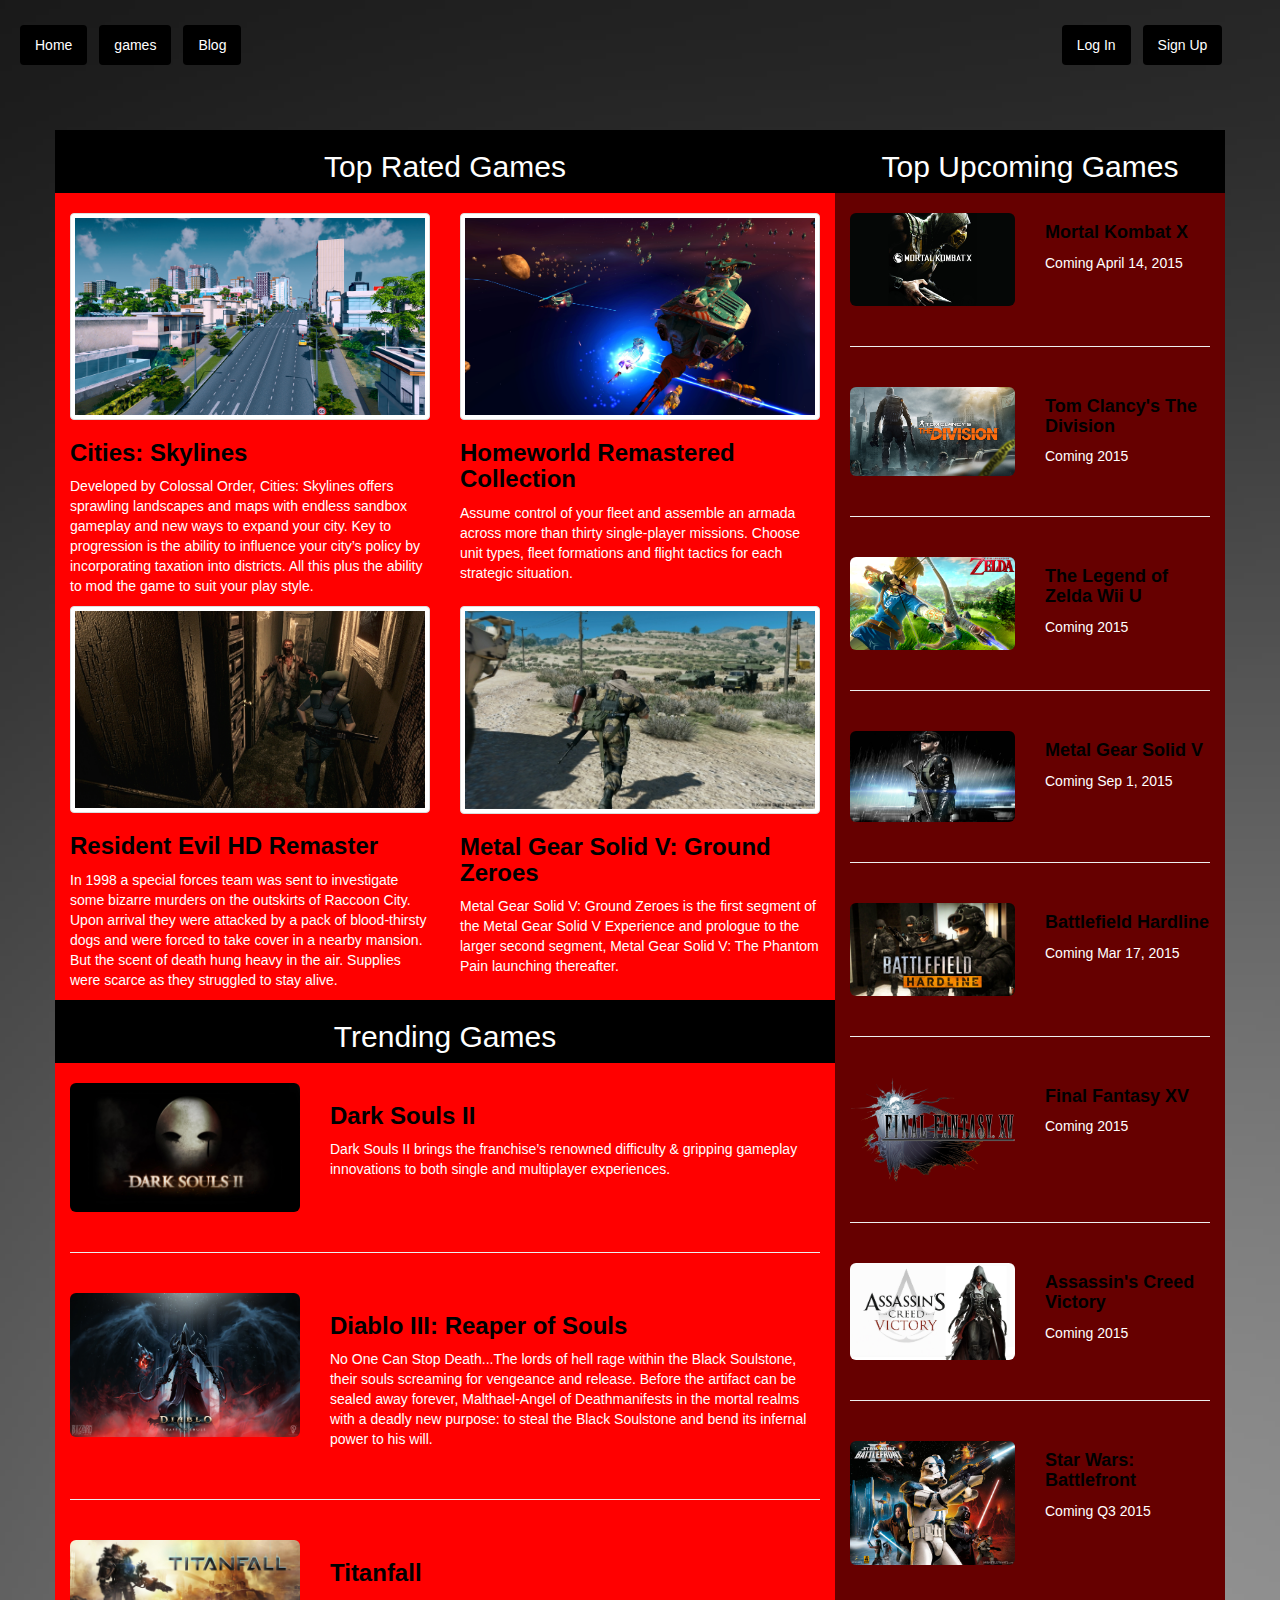
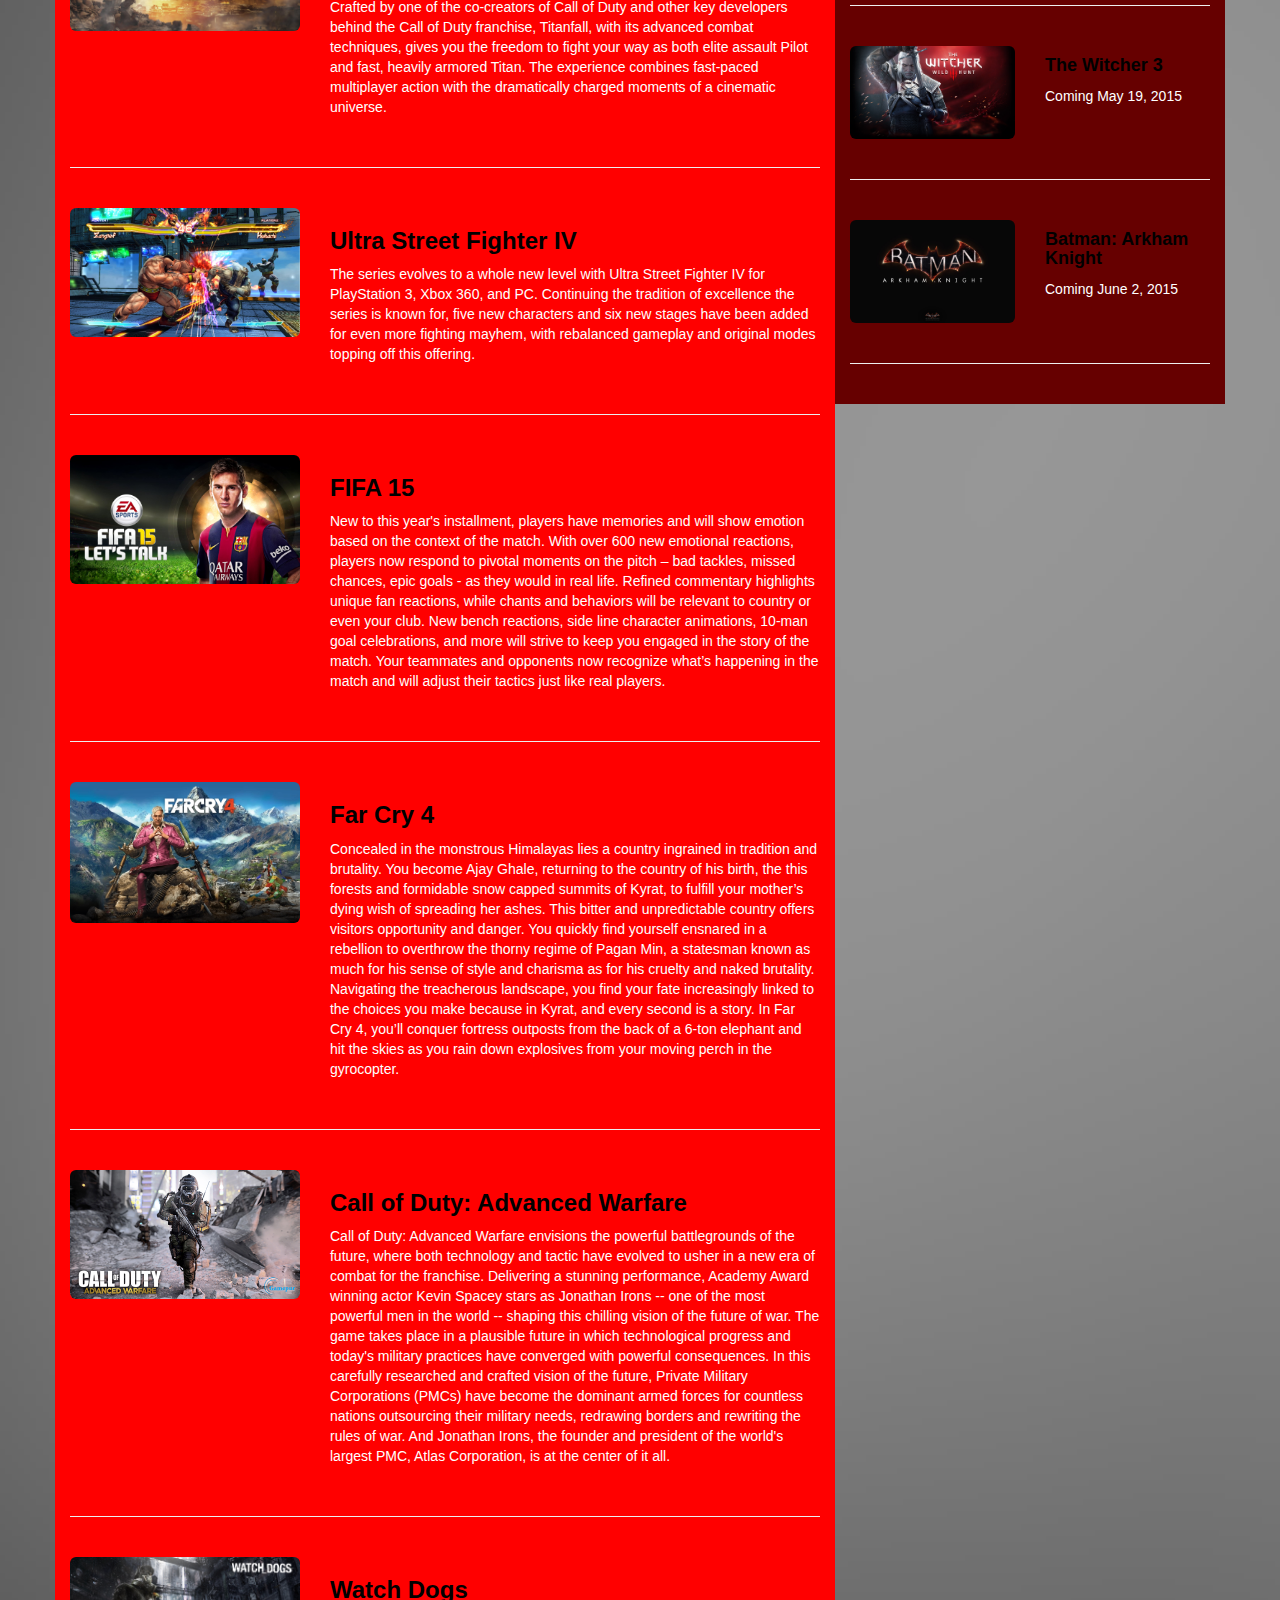
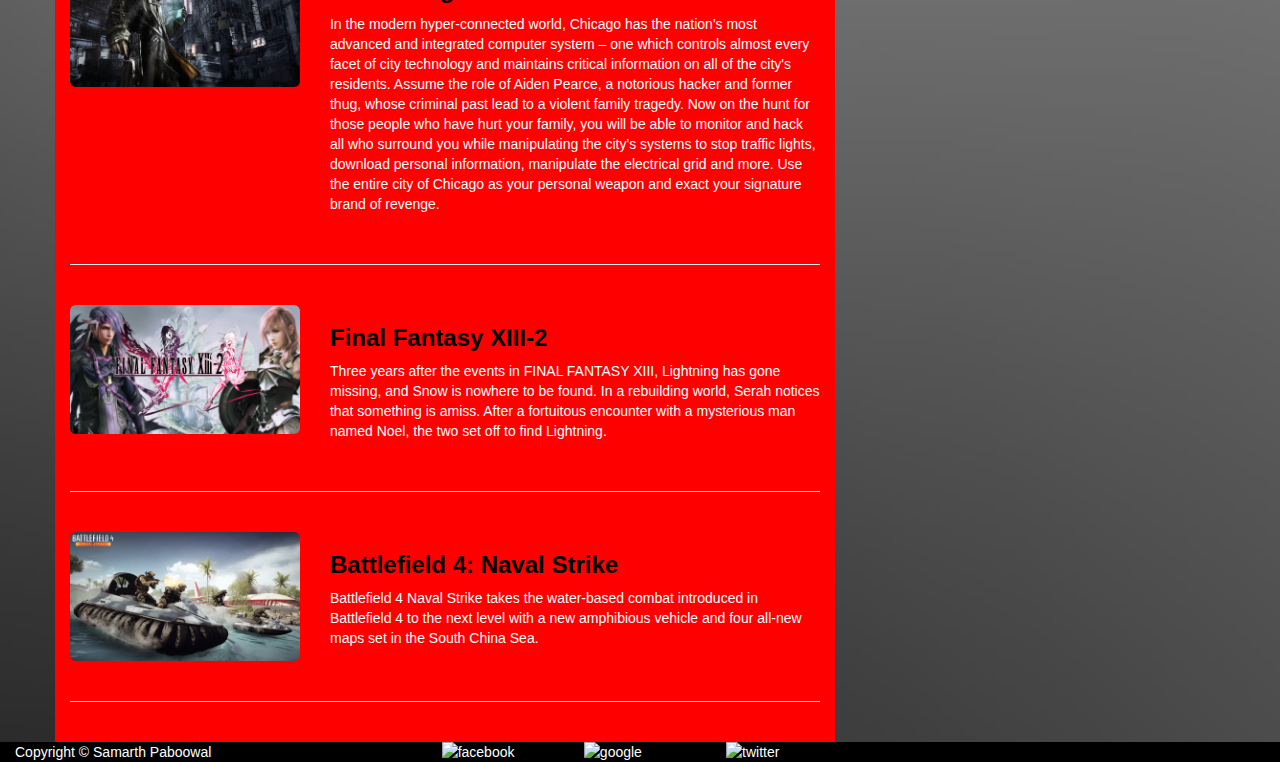
==== commit 4fef2516: "some changes" ====
--- a/index.html
+++ b/index.html
@@ -1,38 +1,282 @@
 <!DOCTYPE html>
-<html>
-  <head>
-    <meta charset='utf-8'>
-    <meta http-equiv="X-UA-Compatible" content="chrome=1">
+<html lang="en">
+<head>
+	<title>Gaming Hour</title>
+	<meta charset="utf-8">
+	<meta http-equiv="X-UA-Compatible" content="IE=edge">
+	<meta name="viewport" content="width=device-width initial-scale=1">
+	<link rel="stylesheet" type="text/css" href="css/bootstrap.css">
+	<link rel="stylesheet" type="text/css" href="css/index.css">
+</head>
+<body>
+	<div class="container-fluid">
+		<br>
+			<div class="row header">
+				<div class="col-md-10">
+					<ul class="nav nav-pills">
+						<li><a class="buttons" href="index.html">Home</a></li>
+						<li><a class="buttons" href="screenshots.html">games</a></li>
+						<li><a class="buttons" href="blog.html">Blog</a></li>
+					</ul>
+				</div>
+				<div class="col-md-2">
+					<ul class="nav nav-pills">
+						<li><a class="buttons" href="login.html">Log In</a></li>
+						<li><a class="buttons" href="signup.html">Sign Up</a></li>
+					</ul>
+				</div>
+			</div><br><br><br>
 
-    <link rel="stylesheet" type="text/css" href="stylesheets/stylesheet.css" media="screen">
-    <link rel="stylesheet" type="text/css" href="stylesheets/pygment_trac.css" media="screen">
-    <link rel="stylesheet" type="text/css" href="stylesheets/print.css" media="print">
+		<div class="container">
+			<div class="row">
+				<div class="col-md-8 a">
+					<div class="row">
+						<div class="col-md-12 rated">
+							<h2 class="text-center">Top Rated Games</h2>
+						</div>
+					</div><br>
+					<div class="row">
+						<div class="col-md-6">
+							<img class="img-responsive img-thumbnail" src="images/rated1.png" alt="rated1">
+							<h3 class="heading"><b>Cities: Skylines</b></h3>
+							<p class="para">Developed by Colossal Order, Cities: Skylines offers sprawling landscapes and maps with endless sandbox gameplay and new ways to expand your city. Key to progression is the ability to influence your city’s policy by incorporating taxation into districts. All this plus the ability to mod the game to suit your play style.</p>
+						</div>
+						<div class="col-md-6">
+							<img class="img-responsive img-thumbnail" src="images/rated2.jpg" alt="rated2">
+							<h3 class="heading"><b>Homeworld Remastered Collection</b></h3>
+							<p class="para">Assume control of your fleet and assemble an armada across more than thirty single-player missions. Choose unit types, fleet formations and flight tactics for each strategic situation.</p>
+						</div>
+					</div>
+					<div class="row">
+						<div class="col-md-6">
+							<img class="img-responsive img-thumbnail" src="images/rated3.jpg" alt="rated3">
+							<h3 class="heading"><b>Resident Evil HD Remaster</b></h3>
+							<p class="para"> In 1998 a special forces team was sent to investigate some bizarre murders on the outskirts of Raccoon City. Upon arrival they were attacked by a pack of blood-thirsty dogs and were forced to take cover in a nearby mansion. But the scent of death hung heavy in the air. Supplies were scarce as they struggled to stay alive.</p>
+						</div>
+						<div class="col-md-6">
+							<img class="img-responsive img-thumbnail" src="images/rated4.jpg" alt="rated4">
+							<h3 class="heading"><b>Metal Gear Solid V: Ground Zeroes</b></h3>
+							<p class="para">Metal Gear Solid V: Ground Zeroes is the first segment of the Metal Gear Solid V Experience and prologue to the larger second segment, Metal Gear Solid V: The Phantom Pain launching thereafter.</p>
+						</div>
+					</div>
+					<div class="row">
+						<div class="col-md-12 trending">
+							<h2 class="text-center">Trending Games</h2>
+						</div>
+					</div><br>
+					<div class="row">
+						<div class="col-md-4">
+							<img class="img-responsive img-rounded" src="images/trending1.jpg" alt="trending1">
+						</div>
+						<div class="col-md-8">
+							<h3 class="heading"><b>Dark Souls II</b></h3>
+							<p class="para">Dark Souls II brings the franchise’s renowned difficulty & gripping gameplay innovations to both single and multiplayer experiences.</p>
+						</div>
+					</div><br><hr><br>
+					<div class="row">
+						<div class="col-md-4">
+							<img class="img-responsive img-rounded" src="images/trending2.jpg" alt="trending2">
+						</div>
+						<div class="col-md-8">
+							<h3 class="heading"><b>Diablo III: Reaper of Souls</b></h3>
+							<p class="para">No One Can Stop Death...The lords of hell rage within the Black Soulstone, their souls screaming for vengeance and release. Before the artifact can be sealed away forever, Malthael-Angel of Deathmanifests in the mortal realms with a deadly new purpose: to steal the Black Soulstone and bend its infernal power to his will. </p>
+						</div>
+					</div><br><hr><br>
+					<div class="row">
+						<div class="col-md-4">
+							<img class="img-responsive img-rounded" src="images/trending3.jpg" alt="trending3">
+						</div>
+						<div class="col-md-8">
+							<h3 class="heading"><b>Titanfall</b></h3>
+							<p class="para"> Crafted by one of the co-creators of Call of Duty and other key developers behind the Call of Duty franchise, Titanfall, with its advanced combat techniques, gives you the freedom to fight your way as both elite assault Pilot and fast, heavily armored Titan. The experience combines fast-paced multiplayer action with the dramatically charged moments of a cinematic universe.</p>
+						</div>
+					</div><br><hr><br>
+					<div class="row">
+						<div class="col-md-4">
+							<img class="img-responsive img-rounded" src="images/trending4.jpg" alt="trending4">
+						</div>
+						<div class="col-md-8">
+							<h3 class="heading"><b>Ultra Street Fighter IV</b></h3>
+							<p class="para">The series evolves to a whole new level with Ultra Street Fighter IV for PlayStation 3, Xbox 360, and PC. Continuing the tradition of excellence the series is known for, five new characters and six new stages have been added for even more fighting mayhem, with rebalanced gameplay and original modes topping off this offering.</p>
+						</div>
+					</div><br><hr><br>
+					<div class="row">
+						<div class="col-md-4">
+							<img class="img-responsive img-rounded" src="images/trending5.jpg" alt="trending5">
+						</div>
+						<div class="col-md-8">
+							<h3 class="heading"><b>FIFA 15</b></h3>
+							<p class="para"> New to this year's installment, players have memories and will show emotion based on the context of the match. With over 600 new emotional reactions, players now respond to pivotal moments on the pitch – bad tackles, missed chances, epic goals - as they would in real life. Refined commentary highlights unique fan reactions, while chants and behaviors will be relevant to country or even your club. New bench reactions, side line character animations, 10-man goal celebrations, and more will strive to keep you engaged in the story of the match. Your teammates and opponents now recognize what’s happening in the match and will adjust their tactics just like real players.</p>
+						</div>
+					</div><br><hr><br>
+					<div class="row">
+						<div class="col-md-4">
+							<img class="img-responsive img-rounded" src="images/trending6.jpg" alt="trending6">
+						</div>
+						<div class="col-md-8">
+							<h3 class="heading"><b>Far Cry 4</b></h3>
+							<p class="para">Concealed in the monstrous Himalayas lies a country ingrained in tradition and brutality. You become Ajay Ghale, returning to the country of his birth, the this forests and formidable snow capped summits of Kyrat, to fulfill your mother’s dying wish of spreading her ashes. This bitter and unpredictable country offers visitors opportunity and danger. You quickly find yourself ensnared in a rebellion to overthrow the thorny regime of Pagan Min, a statesman known as much for his sense of style and charisma as for his cruelty and naked brutality. Navigating the treacherous landscape, you find your fate increasingly linked to the choices you make because in Kyrat, and every second is a story. In Far Cry 4, you’ll conquer fortress outposts from the back of a 6-ton elephant and hit the skies as you rain down explosives from your moving perch in the gyrocopter.</p>
+						</div>
+					</div><br><hr><br>
+					<div class="row">
+						<div class="col-md-4">
+							<img class="img-responsive img-rounded" src="images/trending7.jpg" alt="trending7">
+						</div>
+						<div class="col-md-8">
+							<h3 class="heading"><b>Call of Duty: Advanced Warfare</b></h3>
+							<p class="para">Call of Duty: Advanced Warfare envisions the powerful battlegrounds of the future, where both technology and tactic have evolved to usher in a new era of combat for the franchise. Delivering a stunning performance, Academy Award winning actor Kevin Spacey stars as Jonathan Irons -- one of the most powerful men in the world -- shaping this chilling vision of the future of war. The game takes place in a plausible future in which technological progress and today's military practices have converged with powerful consequences. In this carefully researched and crafted vision of the future, Private Military Corporations (PMCs) have become the dominant armed forces for countless nations outsourcing their military needs, redrawing borders and rewriting the rules of war. And Jonathan Irons, the founder and president of the world's largest PMC, Atlas Corporation, is at the center of it all. </p>
+						</div>
+					</div><br><hr><br>
+					<div class="row">
+						<div class="col-md-4">
+							<img class="img-responsive img-rounded" src="images/trending8.jpg" alt="trending8">
+						</div>
+						<div class="col-md-8">
+							<h3 class="heading"><b>Watch Dogs</b></h3>
+							<p class="para">In the modern hyper-connected world, Chicago has the nation's most advanced and integrated computer system – one which controls almost every facet of city technology and maintains critical information on all of the city's residents. Assume the role of Aiden Pearce, a notorious hacker and former thug, whose criminal past lead to a violent family tragedy. Now on the hunt for those people who have hurt your family, you will be able to monitor and hack all who surround you while manipulating the city's systems to stop traffic lights, download personal information, manipulate the electrical grid and more. Use the entire city of Chicago as your personal weapon and exact your signature brand of revenge.</p>
+						</div>
+					</div><br><hr><br>
+					<div class="row">
+						<div class="col-md-4">
+							<img class="img-responsive img-rounded" src="images/trending9.jpg" alt="trending9">
+						</div>
+						<div class="col-md-8">
+							<h3 class="heading"><b>Final Fantasy XIII-2</b></h3>
+							<p class="para">Three years after the events in FINAL FANTASY XIII, Lightning has gone missing, and Snow is nowhere to be found. In a rebuilding world, Serah notices that something is amiss. After a fortuitous encounter with a mysterious man named Noel, the two set off to find Lightning.</p>
+						</div>
+					</div><br><hr><br>
+					<div class="row">
+						<div class="col-md-4">
+							<img class="img-responsive img-rounded" src="images/trending10.jpg" alt="trending10">
+						</div>
+						<div class="col-md-8">
+							<h3 class="heading"><b>Battlefield 4: Naval Strike</b></h3>
+							<p class="para">Battlefield 4 Naval Strike takes the water-based combat introduced in Battlefield 4 to the next level with a new amphibious vehicle and four all-new maps set in the South China Sea.</p>
+						</div>
+					</div><br><hr><br>
+				</div>
+				<div class="col-md-4 b">
+					<div class="row">
+						<div class="col-md-12 upcoming">
+							<h2 class="text-center">Top Upcoming Games</h2>
+						</div>
+					</div><br>
+					<div class="row">
+						<div class="col-md-6">
+							<img class="img-responsive img-rounded" src="images/upcoming1.jpg" alt="upcoming1">
+						</div>
+						<div class="col-md-6">
+							<h4 class="heading"><b>Mortal Kombat X</b></h4>
+							<p class="para">Coming April 14, 2015</p>
+						</div>
+					</div><br><hr><br>
+					<div class="row">
+						<div class="col-md-6">
+							<img class="img-responsive img-rounded" src="images/upcoming2.jpg" alt="upcoming2">
+						</div>
+						<div class="col-md-6">
+							<h4 class="heading"><b>Tom Clancy's The Division</b></h4>
+							<p class="para">Coming 2015</p>
+						</div>
+					</div><br><hr><br>
+					<div class="row">
+						<div class="col-md-6">
+							<img class="img-responsive img-rounded" src="images/upcoming3.jpg" alt="upcoming3">
+						</div>
+						<div class="col-md-6">
+							<h4 class="heading"><b>The Legend of Zelda Wii U</b></h4>
+							<p class="para">Coming 2015</p>
+						</div>
+					</div><br><hr><br>
+					<div class="row">
+						<div class="col-md-6">
+							<img class="img-responsive img-rounded" src="images/upcoming4.jpg" alt="upcoming4">
+						</div>
+						<div class="col-md-6">
+							<h4 class="heading"><b>Metal Gear Solid V</b></h4>
+							<p class="para">Coming Sep 1, 2015</p>
+						</div>
+					</div><br><hr><br>
+					<div class="row">
+						<div class="col-md-6">
+							<img class="img-responsive img-rounded" src="images/upcoming5.jpg" alt="upcoming5">
+						</div>
+						<div class="col-md-6">
+							<h4 class="heading"><b>Battlefield Hardline</b></h4>
+							<p class="para">Coming Mar 17, 2015</p>
+						</div>
+					</div><br><hr><br>
+					<div class="row">
+						<div class="col-md-6">
+							<img class="img-responsive img-rounded" src="images/upcoming6.jpg" alt="upcoming6">
+						</div>
+						<div class="col-md-6">
+							<h4 class="heading"><b>Final Fantasy XV</b></h4>
+							<p class="para">Coming 2015</p>
+						</div>
+					</div><br><hr><br>
+					<div class="row">
+						<div class="col-md-6">
+							<img class="img-responsive img-rounded" src="images/upcoming7.jpg" alt="upcoming7">
+						</div>
+						<div class="col-md-6">
+							<h4 class="heading"><b>Assassin's Creed Victory</b></h4>
+							<p class="para">Coming 2015</p>
+						</div>
+					</div><br><hr><br>
+					<div class="row">
+						<div class="col-md-6">
+							<img class="img-responsive img-rounded" src="images/upcoming8.jpg" alt="upcoming8">
+						</div>
+						<div class="col-md-6">
+							<h4 class="heading"><b>Star Wars: Battlefront</b></h4>
+							<p class="para">Coming Q3 2015</p>
+						</div>
+					</div><br><hr><br>
+					<div class="row">
+						<div class="col-md-6">
+							<img class="img-responsive img-rounded" src="images/upcoming9.jpg" alt="upcoming9">
+						</div>
+						<div class="col-md-6">
+							<h4 class="heading"><b>The Witcher 3</b></h4>
+							<p class="para">Coming May 19, 2015</p>
+						</div>
+					</div><br><hr><br>
+					<div class="row">
+						<div class="col-md-6">
+							<img class="img-responsive img-rounded" src="images/upcoming10.jpg" alt="upcoming10">
+						</div>
+						<div class="col-md-6">
+							<h4 class="heading"><b>Batman: Arkham Knight</b></h4>
+							<p class="para">Coming June 2, 2015</p>
+						</div>
+					</div><br><hr><br>
+				</div>
+			</div>
+		</div>
 
-    <title>Gaming-news-website by samarth4487</title>
-  </head>
+		<div class="row footer">
+			<div class="col-md-4">
+				Copyright &#169; Samarth Paboowal
+			</div>
+			<div class="col-md-4">
+				<div class="row">
+					<div class="col-md-4 fb">
+						<img src="images/" alt="facebook" class="img-responsive">
+					</div>
+					<div class="col-md-4 g">
+						<img src="images/" alt="google" class="img-responsive">
+					</div>
+					<div class="col-md-4 t">
+						<img src="images/" alt="twitter" class="img-responsive">
+					</div>
+				</div>
+			</div>
+			<div class="col-md-4">
+				
+			</div>
+		</div>
 
-  <body>
-
-    <header>
-      <div class="container">
-        <h1>Gaming-news-website</h1>
-        <h2></h2>
-
-        <section id="downloads">
-          <a href="https://github.com/samarth4487/Gaming-news-website/zipball/master" class="btn">Download as .zip</a>
-          <a href="https://github.com/samarth4487/Gaming-news-website/tarball/master" class="btn">Download as .tar.gz</a>
-          <a href="https://github.com/samarth4487/Gaming-news-website" class="btn btn-github"><span class="icon"></span>View on GitHub</a>
-        </section>
-      </div>
-    </header>
-
-    <div class="container">
-      <section id="main_content">
-        <h1>
-<a id="gaming-news-website" class="anchor" href="#gaming-news-website" aria-hidden="true"><span class="octicon octicon-link"></span></a>Gaming-news-website</h1>
-      </section>
-    </div>
-
-    
-  </body>
+	</div>
+</body>
 </html>--- a/css/index.css
+++ b/css/index.css
@@ -0,0 +1,69 @@
+/* Index */
+.container-fluid{
+	height: 100%;
+	background-image: url("../images/a.png");
+	background-repeat: no-repeat;
+	background-size: cover;
+	background-position: center;
+
+}
+
+.header{
+	width: 100%;
+}
+
+.buttons{
+	color: white;
+	background-color: black;
+	margin: 5px;
+}
+
+.container{
+	height: 100%;
+}
+
+.rated{
+	background-color: black;
+	color: white;
+}
+
+.trending{
+	background-color: black;
+	color: white;
+}
+
+.upcoming{
+	background-color: black;
+	color: white;
+}
+
+.para{
+	color: white;
+}
+
+.heading{
+	color: black;
+}
+
+.footer{
+	background-color: black;
+	color: white;
+}
+
+.a{
+	background-color: red;
+}
+
+.b{
+	background-color: #660000;
+}
+
+
+/* PC Games */
+.index{
+	background-color: black;
+}
+
+.alpha{
+	background-color: red;
+}